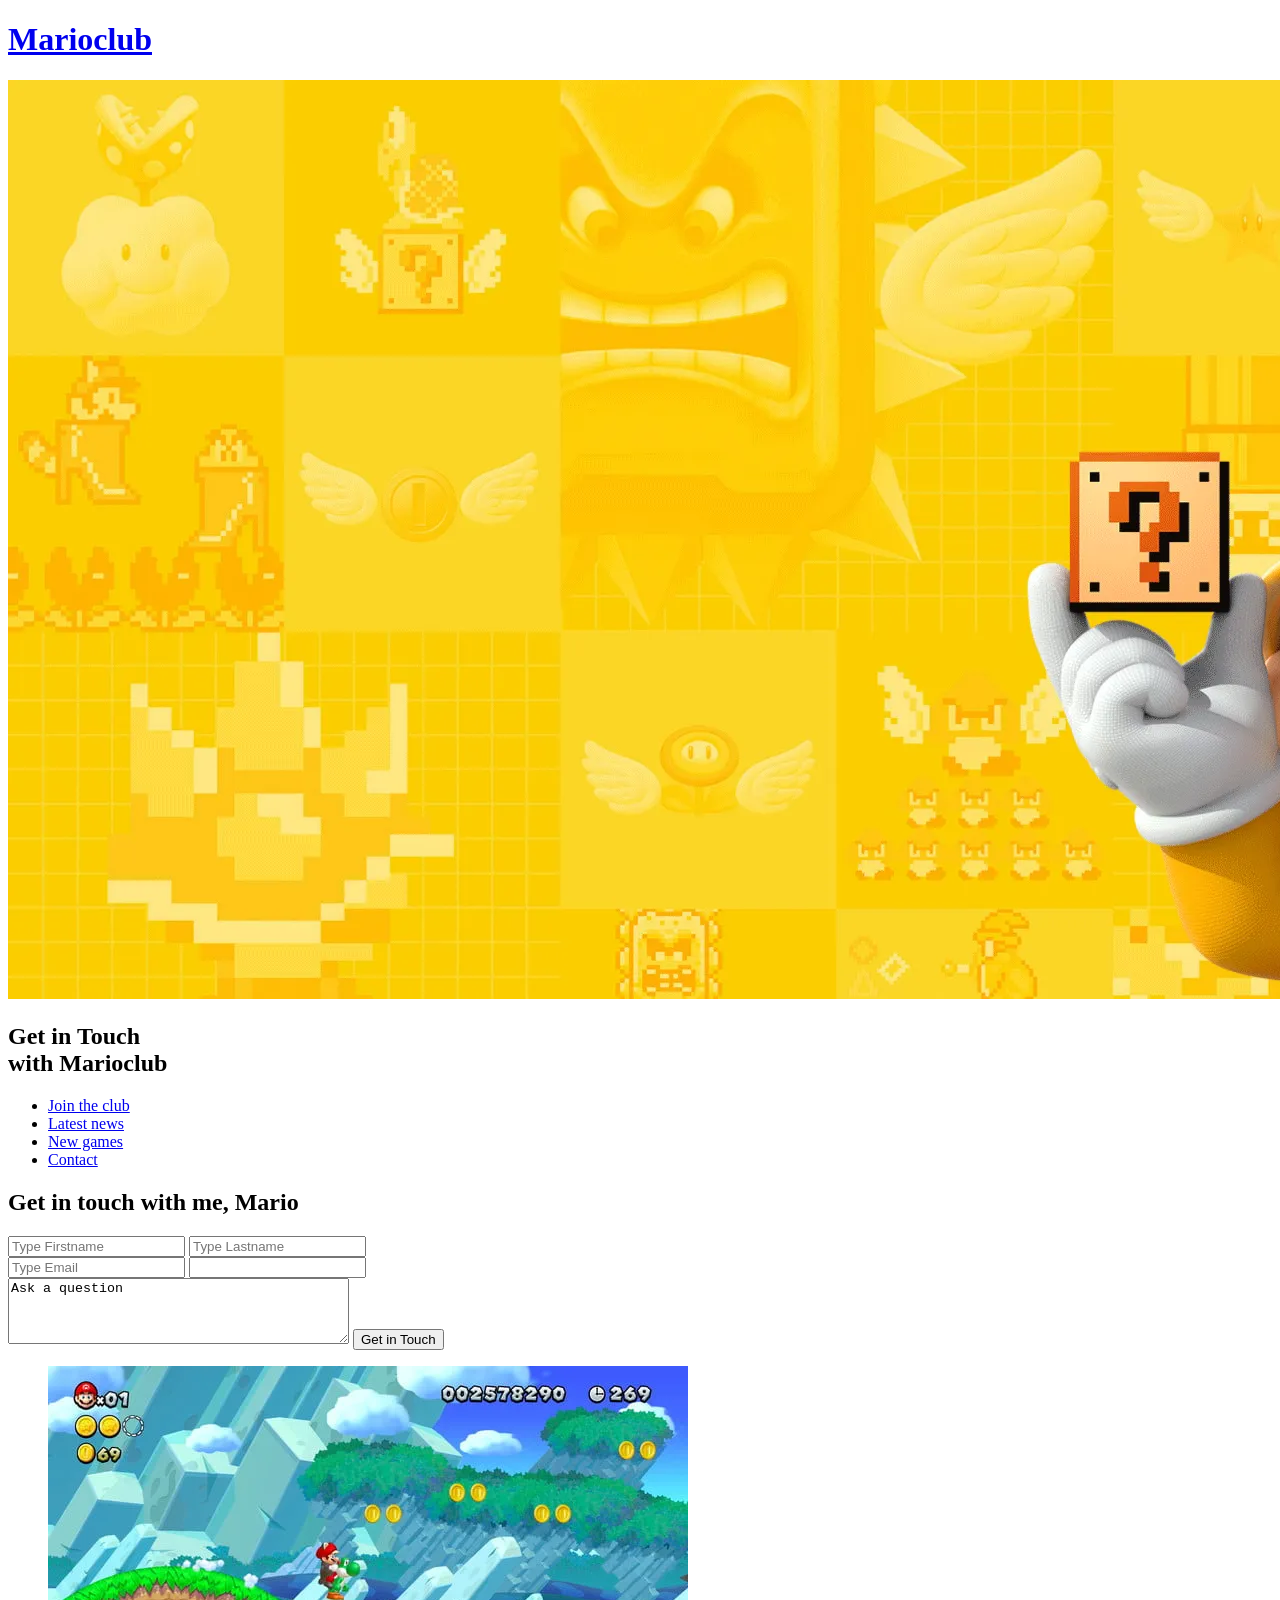
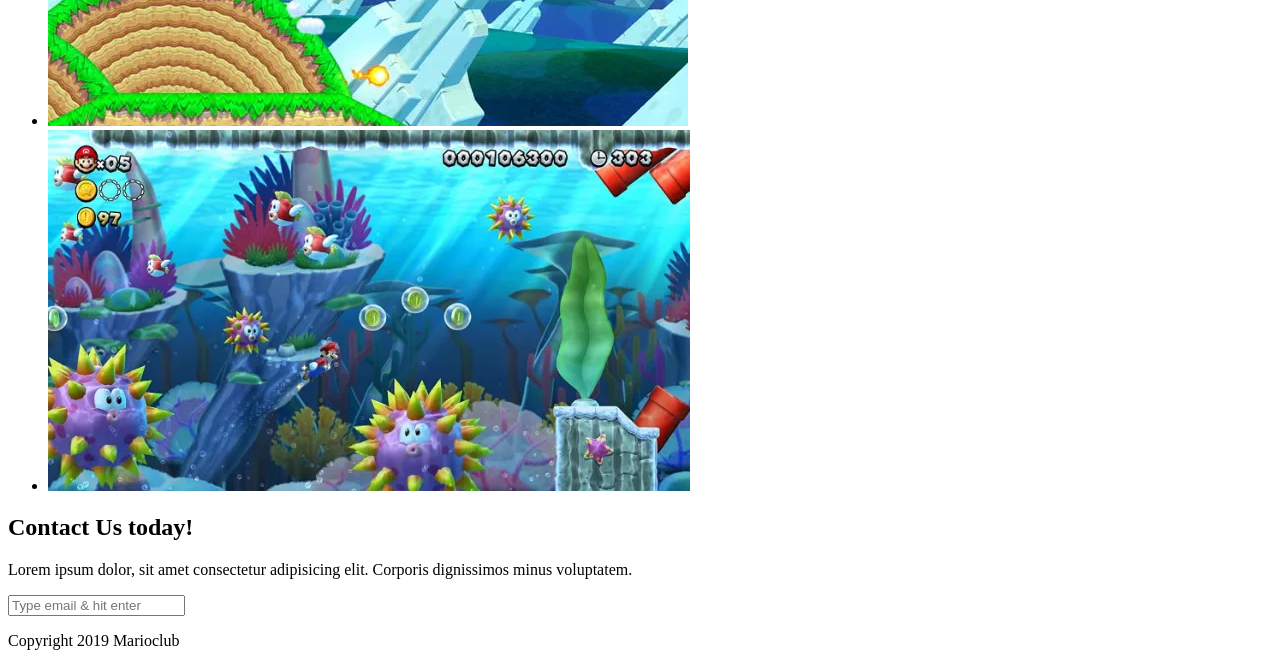
==== contact.html @ cf03d74f "Optimer billeder og konverter til WebP Der var ingen forskel i Lighthouse Performance-resultaterne e" ====
<!DOCTYPE html>
<html>

<head>
    <meta name="viewport" content="width=device-width, initial-scale=1.0">
    <link rel="shortcut icon" href="img/favicon.ico" type="image/x-icon">
    <link rel="icon" href="img/favicon.ico" type="image/x-icon">
    <link rel="stylesheet" href="css/style.css">
    <title>Marioclub</title>
</head>

<body>
    <header>
        <a href="index.html">
            <h1>Marioclub</h1>
        </a>
    </header>
    <section class="banner">
        <img src="img/banner.webp" alt="marioclub welcome banner">
        <div class="welcome">
            <h2>Get in Touch<br><span>with Marioclub</span></h2>
        </div>
    </section>
    <nav class="main-nav">
        <ul>
            <li><a href="index.html">Join the club</a></li>
            <li><a href="news.html">Latest news</a></li>
            <li><a href="games.html">New games</a></li>
            <li><a href="contact.html" class="join">Contact</a></li>
        </ul>
    </nav>
    <main>
        <article>
            <h2>Get in touch with me, Mario</h2>
            <form>
                <input type="text" name="fname" placeholder="Type Firstname" required>
                <input type="text" name="lname" placeholder="Type Lastname" required><br />
                <input type="email" name="mail" placeholder="Type Email" required>
                <input list="countries" name="country" id="country">
                <datalist id="countries">
                    <option value="Albania">
                    <option value="Austria">
                    <option value="Belarus">
                    <option value="Belgium">
                    <option value="Bosnia">
                    <option value="Bulgaria">
                    <option value="Croatia">
                    <option value="Czech Republic">
                    <option value="Denmark">
                    <option value="Finland">
                    <option value="France">
                    <option value="Georgia">
                    <option value="Germany">
                    <option value="Greece">
                    <option value="Hungary">
                    <option value="Ireland">
                    <option value="Italy">
                    <option value="Kazakhstan">
                    <option value="Lithuania">
                    <option value="Netherlands">
                    <option value="Norway">
                    <option value="Poland">
                    <option value="Portugal">
                    <option value="Romania">
                    <option value="Russia">
                    <option value="Serbia">
                    <option value="Slovakia">
                    <option value="Spain">
                    <option value="Turkey">
                    <option value="Sweden">
                    <option value="Switzerland">
                    <option value="Ukraine">
                    <option value="United Kingdom">
                </datalist>
                <br />
                <textarea name="question" rows="4" cols="40" placeholder="Ask a question...">Ask a question</textarea>
                <input type="submit" value="Get in Touch">
            </form>
        </article>
        <ul class="images">
            <li><img src="img/thumb-1.webp" alt="mario thumbnail 1"></li> 
            <li><img src="img/thumb-2.webp" alt="mario thumbnail 2"></li>
        </ul>
    </main>
    <section class="join">
        <h2>Contact Us today!</h2>
        <p>Lorem ipsum dolor, sit amet consectetur adipisicing elit. Corporis dignissimos minus voluptatem.</p>
        <form>
            <input type="email" name="email" placeholder="Type email & hit enter" required>
        </form>

    </section>
    <footer>
        <p class="copyright">Copyright 2019 Marioclub</p>
    </footer>
</body>

</html>
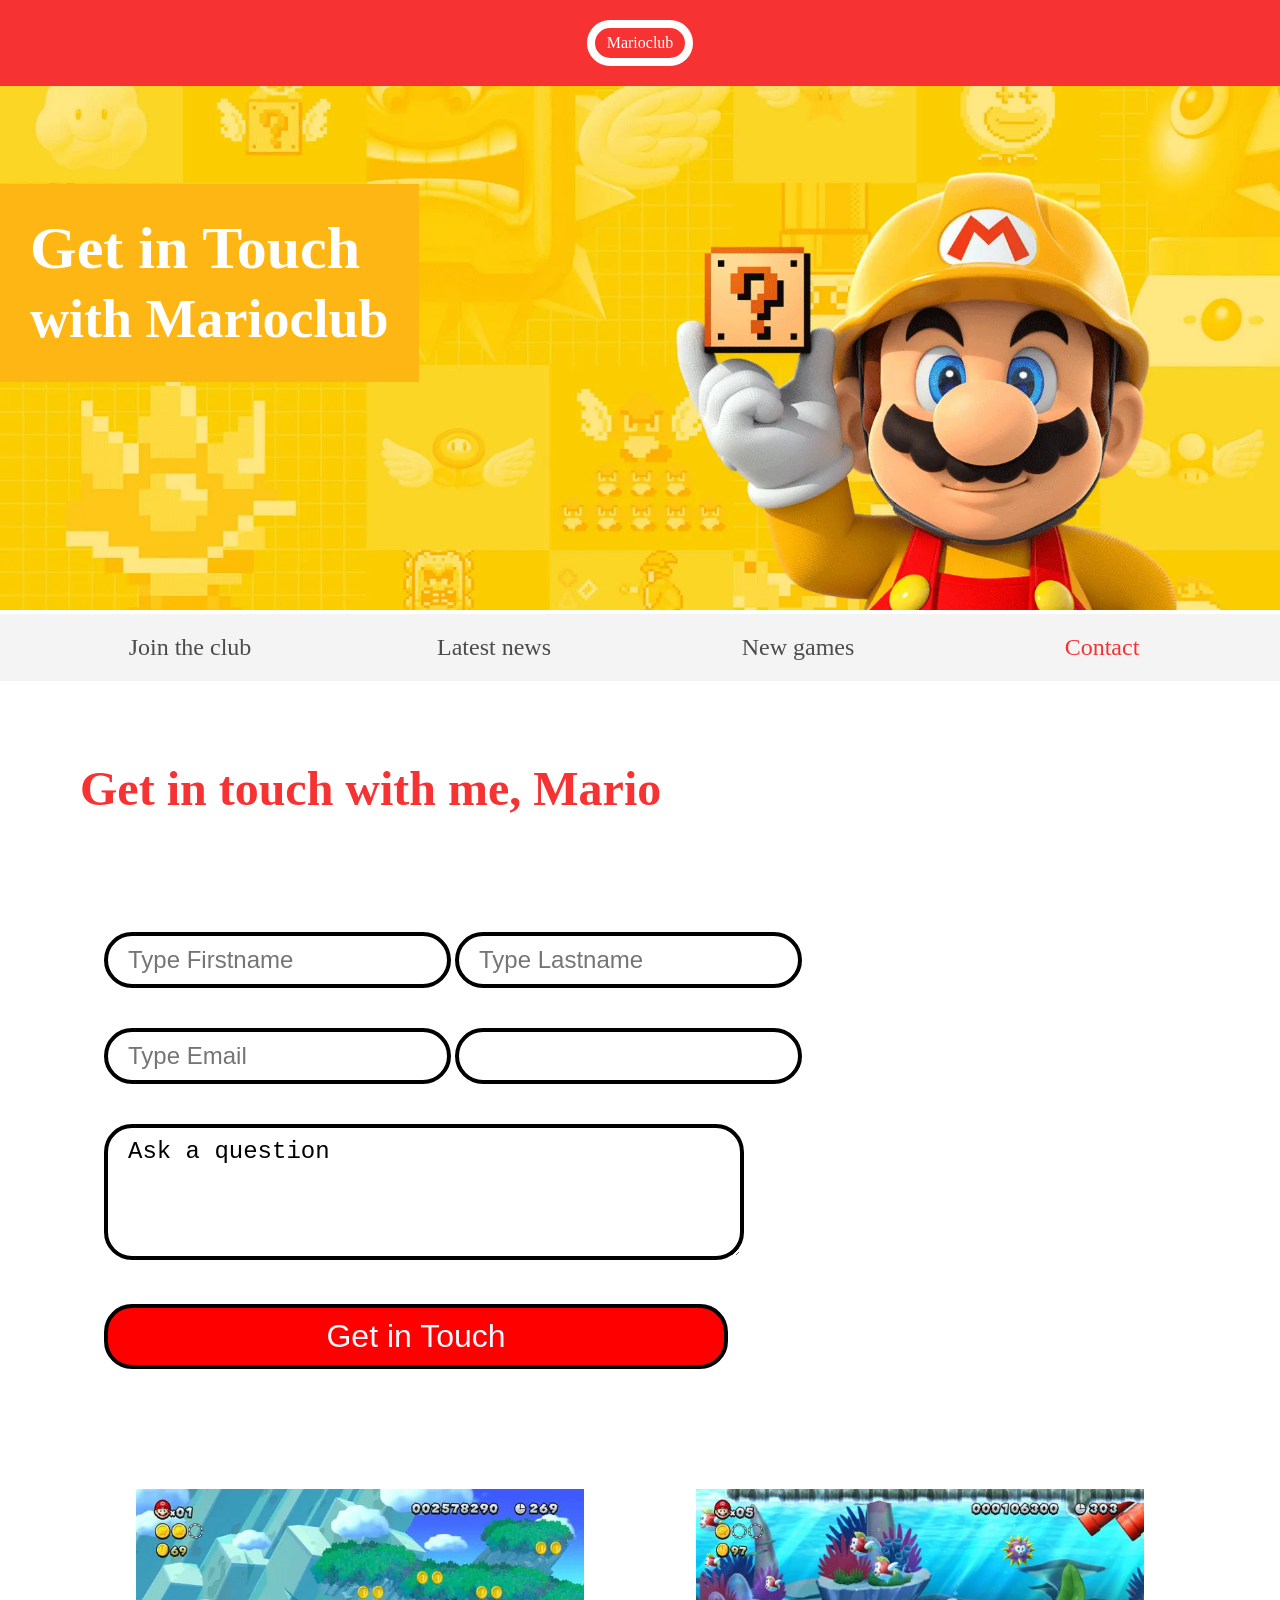
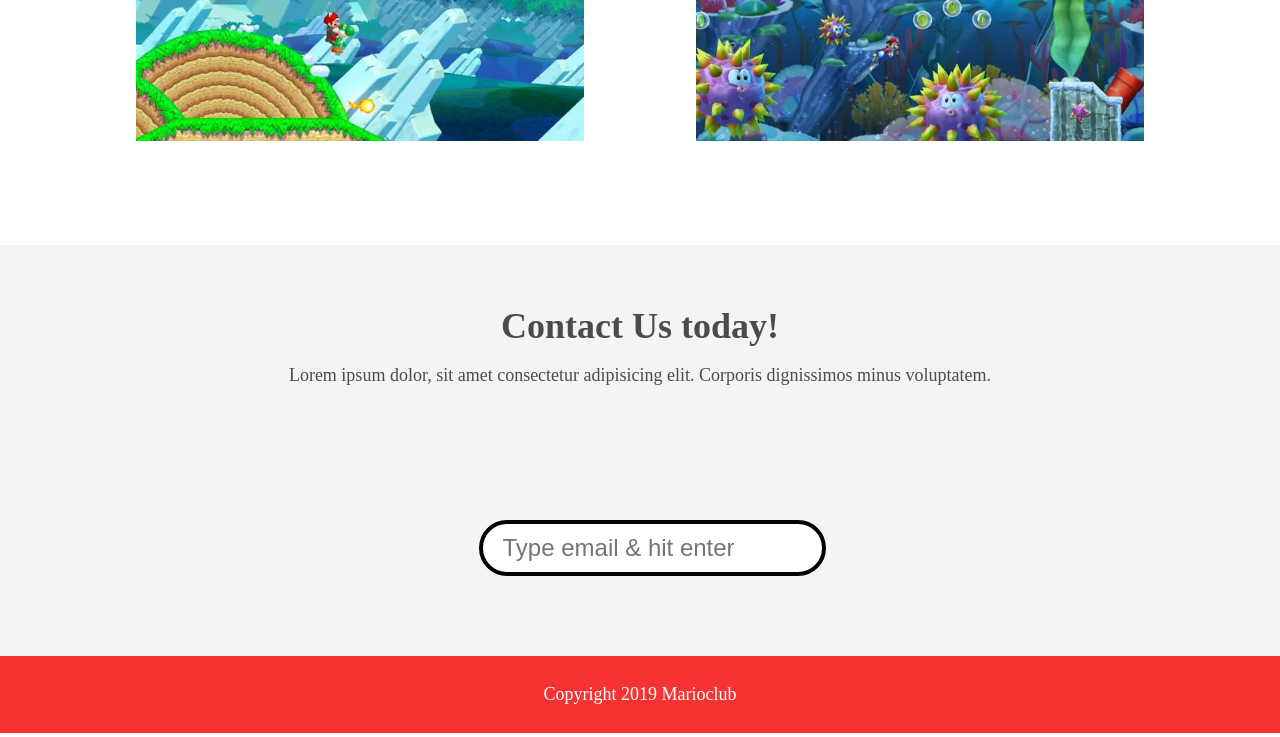
==== commit 2a4b0dc9: "Forbedring af heading strukturen Opdateret heading-strukturen på index, contact, games og news. CSS " ====
--- a/contact.html
+++ b/contact.html
@@ -12,13 +12,13 @@
 <body>
     <header>
         <a href="index.html">
-            <h1>Marioclub</h1>
+            <div class="site-title">Marioclub</div>
         </a>
     </header>
     <section class="banner">
         <img src="img/banner.webp" alt="marioclub welcome banner">
         <div class="welcome">
-            <h2>Get in Touch<br><span>with Marioclub</span></h2>
+           <h1>Get in Touch<br><span>with Marioclub</span></h1>
         </div>
     </section>
     <nav class="main-nav">
@@ -78,8 +78,8 @@
             </form>
         </article>
         <ul class="images">
-            <li><img src="img/thumb-1.webp" alt="mario thumbnail 1"></li> 
-            <li><img src="img/thumb-2.webp" alt="mario thumbnail 2"></li>
+            <li><img src="img/thumb-1.webp" alt="" loading="lazy"></li> 
+            <li><img src="img/thumb-2.webp" alt="" loading="lazy"></li>
         </ul>
     </main>
     <section class="join">
--- a/css/style.css
+++ b/css/style.css
@@ -0,0 +1,257 @@
+body, ul, li, h1, h2, a{
+  margin: 0;
+  padding: 0;
+  font-family: tahoma;
+}
+p{
+  font-size: 18px;
+}
+header{
+  background-color: #F63232;
+  padding: 20px 0;
+  text-align: center;
+  position: fixed;
+  width: 100%;
+  top: 0;
+  left: 0;
+  z-index: 1;
+}
+header .site-title{ 
+  color: white;
+  border: 8px solid white;
+  display: inline-block;
+  padding: 6px 12px;
+  border-radius: 36px;
+}
+.banner{
+  position: relative;
+}
+.banner img{
+  width: 100%;
+}
+.banner .welcome{
+  background:#FEB614;
+  color: white;
+  padding: 30px;
+  font-size: 60px;
+  position: absolute;
+  left: 0;
+  top: 30%;
+} 
+.banner .welcome span{
+  font-size: 0.9em;
+}
+nav{
+  background: #F4F4F4;
+  padding: 20px;
+  position: -webkit-sticky;
+  position: sticky;
+  top: 106px;
+  z-index: 1;
+}
+nav ul{
+  white-space: nowrap;
+  max-width: 1200px;
+  margin: 0 auto;
+  text-align: center;
+}
+nav li{
+  width: 25%;
+  display: inline-block;
+  font-size: 24px;
+}
+nav li a{
+  text-decoration: none;
+  color: #4B4B4B;
+}
+nav li a:hover{
+  text-decoration: underline;
+}
+nav li a.join{
+  color: #F63232;
+}
+main{
+  max-width: 100%;
+  width: 1200px;
+  margin: 80px auto;
+  padding: 0 40px;
+  -webkit-box-sizing: border-box;
+  box-sizing: border-box;
+}
+article h2{
+  color: #F63232;
+  font-size: 48px;
+}
+article p{
+  line-height: 2em;
+  color: #4B4B4B;
+}
+article p::first-line{
+  font-weight: bold;
+  font-size: 1.2em;
+}
+.images{
+  text-align: center;
+  margin: 80px 0;
+  white-space: nowrap;
+}
+.images li{
+  display: inline-block;
+  list-style-type: none;
+  width: 40%;
+  margin: 20px 5%;
+  position: relative;
+}
+.images li:hover{
+  top: -4px;
+}
+.images li img{
+  max-width: 100%;
+}
+.images {
+  display: -webkit-box;
+  display: -ms-flexbox;
+  display: flex;
+  -ms-flex-wrap: wrap;
+  flex-wrap: wrap;
+}
+
+.coverimage li {
+  -webkit-box-flex: 1;
+  -ms-flex: 0 0 50%;
+  flex: 0 0 50%; /* explanation below */
+  margin: 5px;
+  height: 100px;
+  
+}
+
+section.join{
+  background: #F4F4F4;
+  text-align: center;
+  padding: 60px 20px;
+  color: #4B4B4B;
+}
+section.join h2{
+  font-size: 36px;
+}
+form {
+    padding-left: 1.5rem;
+    padding-top: 6rem;
+}
+
+form input{
+  margin: 20px 0;
+  padding: 10px 20px;
+  font-size: 24px;
+  border-radius: 28px;
+  border: 4px solid black;
+}
+
+form textarea{
+  margin: 20px 0;
+  padding: 10px 20px;
+  font-size: 24px;
+  border-radius: 28px;
+  border: 4px solid black;
+}
+form input:focus{
+  border: 4px dashed #4B4B4B;
+  outline: none;
+}
+form textarea:focus{
+  border: 4px dashed #4B4B4B;
+  outline: none;
+}
+form input:valid{
+  border: 4px solid #000000;
+}
+input[type="submit"] {
+    width: 39rem;
+    background-color: red;
+    font-size: xx-large;
+    color: ghostwhite;
+}
+input[type="submit"]:focus {
+    border: 4px dashed ghostwhite;
+    outline: none
+}
+footer{
+  background: #F63232;
+  color: white;
+  padding: 10px;
+  text-align: center;
+}
+
+/* responsive styles */
+
+@media screen and (max-width: 1400px){
+
+  .banner .welcome{
+    font-size: 40px;
+  }
+
+}
+
+@media screen and (max-width: 960px){
+
+  .banner .welcome{
+    font-size: 28px;
+  }
+  nav li{
+    font-size: 18px;
+  }
+
+}
+
+@media screen and (max-width: 700px){
+
+  .banner .welcome{
+    font-size: 20px;
+    position: relative;
+    text-align: center;
+  }
+  .banner .welcome br{
+    display: none;
+  }
+  .banner .welcome span{
+    font-size: 1em;
+  }
+  nav li{
+    font-size: 18px;
+  }
+  .images li{
+    width: 100%;
+    display: block;
+    margin: 20px auto;
+  }
+
+}
+
+@media screen and (max-width: 560px){
+
+  .banner .welcome{
+    font-size: 20px;
+    position: relative;
+    text-align: center;
+  }
+  .banner .welcome br{
+    display: none;
+  }
+  .banner .welcome span{
+    font-size: 1em;
+  }
+  nav li{
+    display: block;
+    width: 100%;
+    margin: 12px 0;
+  }
+  article h2{
+    font-size: 36px;
+  }
+  header, nav{
+    position: relative;
+    top: 0;
+  }
+  
+
+}
